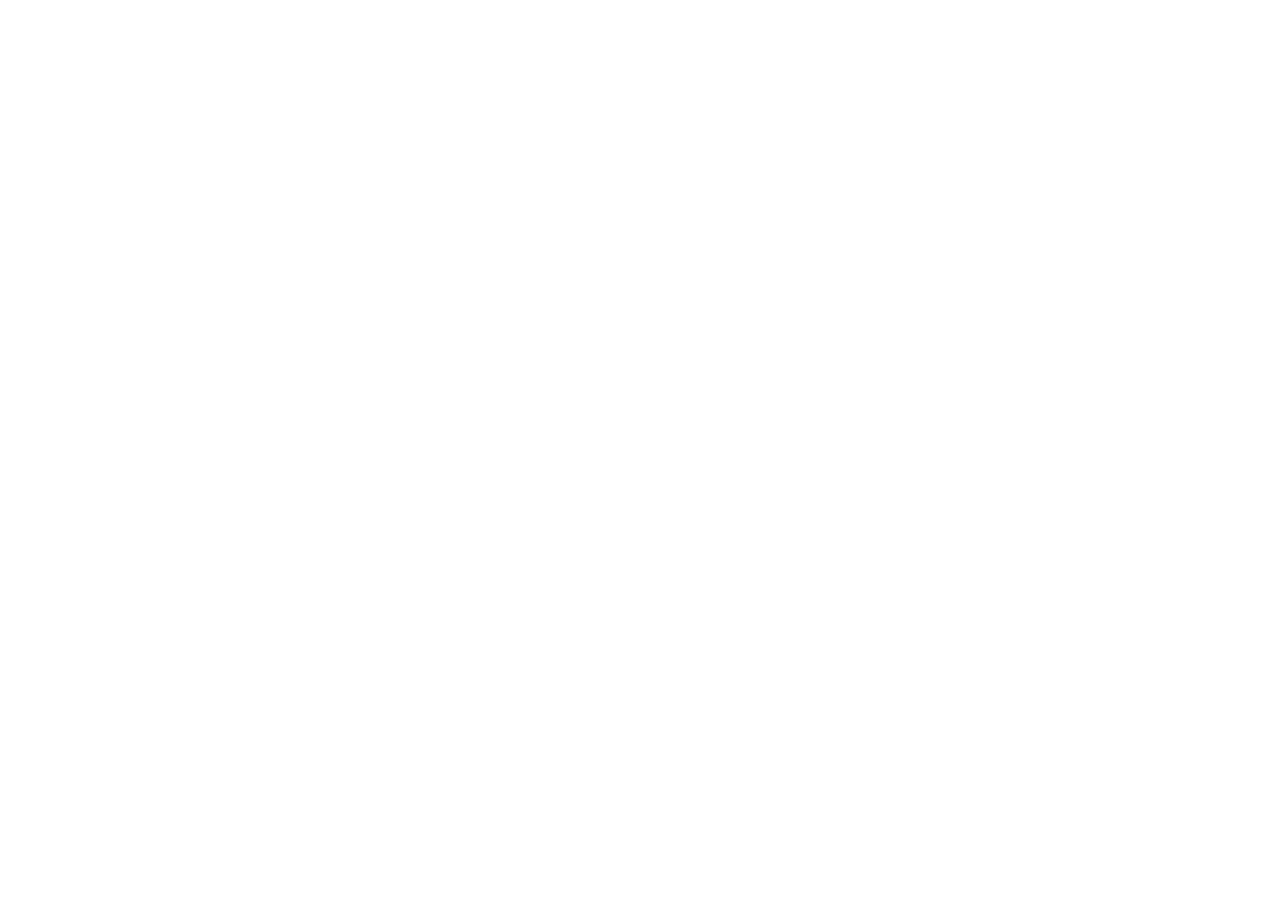
==== public/index.html @ 7b87bbc6 "initialize project" ====
<!doctype html>
<html lang="en">
  <head>
      <!-- Required meta tags -->
      <meta charset="utf-8">
      <meta name="viewport" content="width=device-width, initial-scale=1, shrink-to-fit=no">
      
      <title>Title</title>

    <!-- Bootstrap CSS -->
    <link rel="stylesheet" href="assets/css/bootstrap-3.4.1-dist/css/bootstrap.min.css">
    <!-- Custom CSS-->
    <link rel="stylesheet" href="style.css">
  </head>
  <body>
      
    <!-- Optional JavaScript -->
    <!-- jQuery first, then Popper.js, then Bootstrap JS -->
    <script src="assets/js/jquery-3.4.1.min.js"></script>
    <script src="assets/js/bootstrapJs/bootstrap.min.js"></script>
</body>
</html>
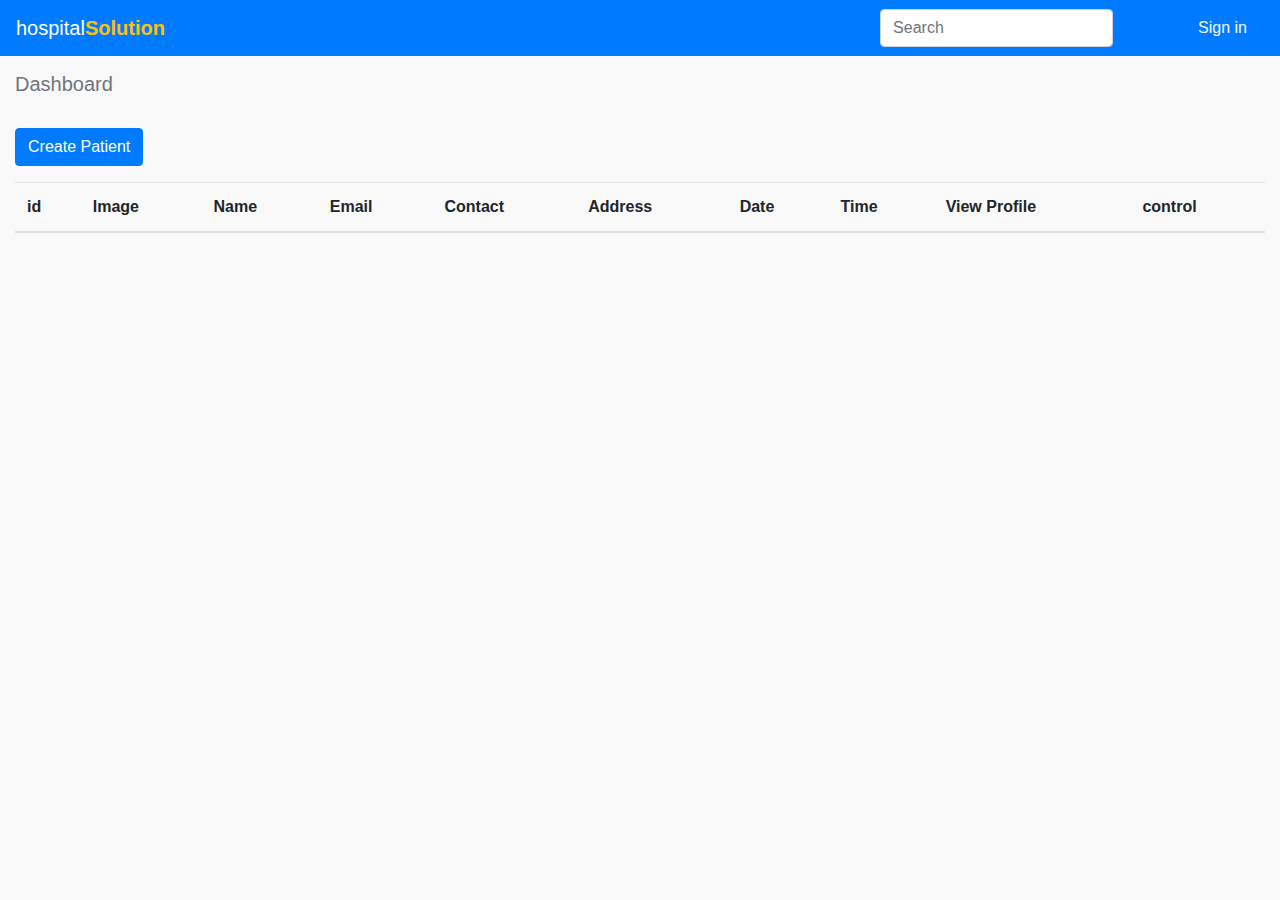
==== commit d1e63b9e: "added a navbar and a button to create patience on the index.html Page" ====
--- a/public/index.html
+++ b/public/index.html
@@ -1,22 +1,203 @@
 <!doctype html>
 <html lang="en">
   <head>
-      <!-- Required meta tags -->
-      <meta charset="utf-8">
-      <meta name="viewport" content="width=device-width, initial-scale=1, shrink-to-fit=no">
-      
-      <title>Title</title>
+    <title>Hospital Management</title>
+    <!-- Required meta tags -->
+    <meta charset="utf-8">
+    <meta name="viewport" content="width=device-width, initial-scale=1, shrink-to-fit=no">
+    <meta name="description" content="Managing a hospital shouldn't be so difficult, ecpecially if you have the right tools.">
 
     <!-- Bootstrap CSS -->
-    <link rel="stylesheet" href="assets/css/bootstrap-3.4.1-dist/css/bootstrap.min.css">
-    <!-- Custom CSS-->
+    <link rel="stylesheet" href="assets/bootstrap-4.3.1-dist/css/bootstrap.min.css">
+    <!-- icon -->
+    <link rel="stylesheet" href="https://use.fontawesome.com/releases/v5.7.0/css/all.css" integrity="sha384-lZN37f5QGtY3VHgisS14W3ExzMWZxybE1SJSEsQp9S+oqd12jhcu+A56Ebc1zFSJ" crossorigin="anonymous">
+    <!-- Custom styles -->
     <link rel="stylesheet" href="style.css">
   </head>
   <body>
+    <nav class="navbar navbar-expand-lg navbar-dark bg-primary">
+        <a class="navbar-brand" href="#">hospital<span class="font-weight-bold text-warning">Solution</span></a>
+        <button class="navbar-toggler" type="button" data-toggle="collapse" data-target="#navbarSupportedContent" aria-controls="navbarSupportedContent" aria-expanded="false" aria-label="Toggle navigation">
+          <span class="navbar-toggler-icon"></span>
+        </button>
       
+        <div class="collapse navbar-collapse" id="navbarSupportedContent">
+            <ul class="navbar-nav mr-auto">
+                <!-- <li class="nav-item active">
+                    <a class="nav-link" href="#">Home <span class="sr-only">(current)</span></a>
+                </li>
+                <li class="nav-item">
+                    <a class="nav-link" href="#">Link</a>
+                </li>
+                <li class="nav-item dropdown">
+                    <a class="nav-link dropdown-toggle" href="#" id="navbarDropdown" role="button" data-toggle="dropdown" aria-haspopup="true" aria-expanded="false">
+                        Dropdown
+                    </a>
+                <div class="dropdown-menu" aria-labelledby="navbarDropdown">
+                    <a class="dropdown-item" href="#">Action</a>
+                    <a class="dropdown-item" href="#">Another action</a>
+                    <div class="dropdown-divider"></div>
+                    <a class="dropdown-item" href="#">Something else here</a>
+                </div>
+                </li> -->
+            </ul>
+            <form class="form-inline my-2 my-lg-0 pr-5">
+                <input class="form-control mr-sm-2" type="search" placeholder="Search" aria-label="Search">
+            </form>
+            <button class="btn pr-3 text-light"><i class="fas fa-user mr-3"></i>Sign in</button>
+        </div>
+    </nav>
+
+    <div class="container-fluid pt-3">
+        <h1 class="text-muted h5">Dashboard</h1>
+        <div>
+            <button class="btn btn-primary mt-4" data-target="#create-patient-modal" data-toggle="modal">Create Patient</button>
+        </div>
+
+        <!-- Create patient modal -->
+        <div class="modal fade" id="create-patient-modal" tabindex="-1" role="dialog" aria-labelledby="formModalLabel" aria-hidden="true">
+            <div class="modal-dialog">
+                <div class="modal-content">
+                    <div class="modal-header bg-primary">
+                        <h4 class="modal-title text-white">Patient's Information</h4>
+                        <button type="button" class="close text-white" data-dismiss="modal" aria-hidden="true">&times;</button>
+                    </div>
+                    <div class="modal-body">
+                        <section class="card" id="w1">
+                            <div class="card-body">
+                                <div>
+                                    <ul class="nav">
+                                        <li class="nav-item active">
+                                            <a href="#personal" data-toggle="tab" class="nav-link text-center">
+                                                Home
+                                            </a>
+                                        </li>
+                                        <li class="nav-item">
+                                            <a href="#medical" data-toggle="tab" class="nav-link text-center">
+                                                Profile
+                                            </a>
+                                        </li>
+                                    </ul>
+                                </div>
+                                <form class="form-horizontal">
+                                    <div class="tab-content">
+                                        <div id="personal" class="tab-pane p-3 active">
+                                            <div class="form-group row">
+                                                <label class="col-sm-3 control-label text-sm-right pt-1" for="name">Name</label>
+                                                <div class="col-sm-9">
+                                                    <input type="text" class="form-control" id="name" required>
+                                                </div>
+                                            </div>
+                                            <div class="form-group row">
+                                                <label class="col-sm-3 control-label text-sm-right pt-1" for="email">Email</label>
+                                                <div class="col-sm-9">
+                                                    <input type="email" class="form-control" id="email" required>
+                                                </div>
+                                            </div>
+                                            <div class="form-group row">
+                                                <label class="col-sm-3 control-label text-sm-right pt-1" for="contact">Contact</label>
+                                                <div class="col-sm-9">
+                                                    <input type="text" class="form-control" id="contact" required>
+                                                </div>
+                                            </div>
+                                            <div class="form-group row">
+                                                <label class="col-sm-3 control-label text-sm-right pt-1" for="gender">Gender</label>
+                                                <div class="col-sm-9">
+                                                    <select id="gender" class="form-control" class="col-sm-9" id="sel1">
+                                                        <option>Male</option>
+                                                        <option>Female</option>
+                                                        <option>Others</option>
+                                                    </select>
+                                                </div>
+                                            </div>
+                                            <div class="form-group row">
+                                                <label class="col-sm-3 control-label text-sm-right pt-1" for="dob">DOB</label>
+                                                <div class="col-sm-9">
+                                                    <input type="date" class="form-control" id="dob" required>
+                                                </div>
+                                            </div>
+                                            <div class="form-group row">
+                                                <label class="col-sm-3 control-label text-sm-right pt-1" for="address">Address</label>
+                                                <div class="col-sm-9">
+                                                    <input type="text" class="form-control" id="address" required>
+                                                </div>
+                                            </div>
+                                            <div class="modal-footer">
+                                                <button class="btn btn-success" href="#medical" data-toggle="tab">Continue</button>
+                                            </div>
+                                        </div>
+                                        <div id="medical" class="tab-pane p-3">
+                                            <div class="form-group row">
+                                                <label class="col-sm-4 control-label text-sm-right pt-1" for="w1-first-name">Occupation</label>
+                                                <div class="col-sm-8">
+                                                    <input type="text" class="form-control" id="occupation" required>
+                                                </div>
+                                            </div>
+                                            <div class="form-group row">
+                                                <label class="col-sm-4 control-label text-sm-right pt-1" for="blood-group">Blood Group</label>
+                                                <div class="col-sm-8">
+                                                    <input type="text" class="form-control" id="blood-group" required>
+                                                </div>
+                                            </div>
+                                            <div class="form-group row">
+                                                <label class="col-sm-4 control-label text-sm-right pt-1" for="emergency-id">Emergency ID</label>
+                                                <div class="col-sm-8">
+                                                    <input type="text" class="form-control" id="emergency-id" required>
+                                                </div>
+                                            </div>
+                                            <div class="form-group row">
+                                                <label class="col-sm-4 control-label text-sm-right pt-1" for="surgery">Surgeries</label>
+                                                <div class="col-sm-8">
+                                                    <select id="surgery" class="form-control" class="col-sm-8" id="sel1">
+                                                        <option>1</option>
+                                                        <option>2</option>
+                                                        <option>3</option>
+                                                    </select>
+                                                </div>
+                                            </div>
+                                            <div class="modal-footer">
+                                                <button id="sumbitPatientInfo" type="submit" class="btn btn-success text-white btn-block btn-lg">Create Patient</button>
+                                            </div>
+                                        </div>
+                                    </div>
+                                </form>
+                            </div>
+                        </section>
+                    </div>
+                    
+                </div>
+            </div>
+        </div>
+
+        <div class="table-responsive mt-3">
+            <table class="table">
+                <thead>
+                    <tr>
+                        <th>id</th>
+                        <th>Image</th>
+                        <th>Name</th>
+                        <th>Email</th>
+                        <th>Contact</th>
+                        <th>Address</th>
+                        <th>Date</th>
+                        <th>Time</th>
+                        <th>View Profile</th>
+                        <th>control</th>
+                    </tr>
+                </thead>
+                <tbody></tbody>
+            </table>
+        </div>
+
+        
+
+    </div>
+            
+            
     <!-- Optional JavaScript -->
     <!-- jQuery first, then Popper.js, then Bootstrap JS -->
-    <script src="assets/js/jquery-3.4.1.min.js"></script>
-    <script src="assets/js/bootstrapJs/bootstrap.min.js"></script>
-</body>
+    <script src="assets/jQuery/jquery-3.4.1.min.js"></script>
+    <script src="assets/bootstrap-4.3.1-dist/js/bootstrap.min.js"></script>
+    <script src="index.js"></script>
+  </body>
 </html>--- a/public/style.css
+++ b/public/style.css
@@ -0,0 +1,9 @@
+body {
+    background: #f9f9f9;
+    margin: 0;
+    padding: 0;
+}
+
+/* nav.navbar.navbar-expand-lg.navbar-dark.bg-primary {
+    background-color: teal !important;
+} */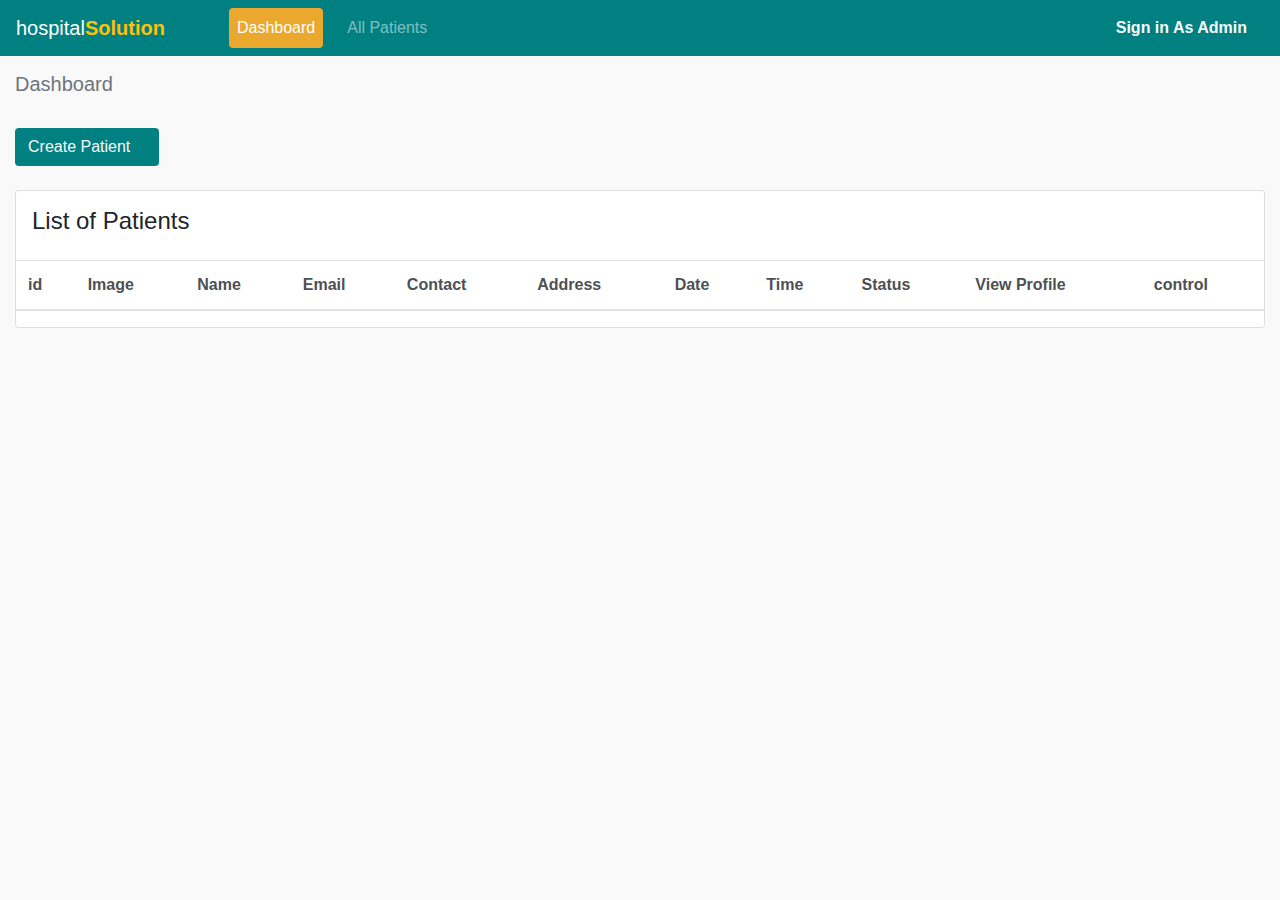
==== commit 172e6805: "added an "all Patient" view, modified index.html and also add added a modal for admin login and crea" ====
--- a/public/index.html
+++ b/public/index.html
@@ -22,175 +22,290 @@
         </button>
       
         <div class="collapse navbar-collapse" id="navbarSupportedContent">
-            <ul class="navbar-nav mr-auto">
-                <!-- <li class="nav-item active">
-                    <a class="nav-link" href="#">Home <span class="sr-only">(current)</span></a>
-                </li>
-                <li class="nav-item">
-                    <a class="nav-link" href="#">Link</a>
-                </li>
-                <li class="nav-item dropdown">
-                    <a class="nav-link dropdown-toggle" href="#" id="navbarDropdown" role="button" data-toggle="dropdown" aria-haspopup="true" aria-expanded="false">
-                        Dropdown
-                    </a>
-                <div class="dropdown-menu" aria-labelledby="navbarDropdown">
-                    <a class="dropdown-item" href="#">Action</a>
-                    <a class="dropdown-item" href="#">Another action</a>
-                    <div class="dropdown-divider"></div>
-                    <a class="dropdown-item" href="#">Something else here</a>
-                </div>
-                </li> -->
+            <ul class="navbar-nav mr-auto ml-5">
+                <nav class="nav nav-pills nav-stacked">
+                    <a id="dashboard-nav" data-toggle="pill" class="nav-link active" href="#dashboard">Dashboard</a>
+                    <a id="all-patients-nav" data-toggle="pill" class="nav-link ml-3" href="#all-patients">All Patients</a>
+                </nav>
             </ul>
-            <form class="form-inline my-2 my-lg-0 pr-5">
+            <!-- <form class="form-inline my-2 my-lg-0 pr-5">
                 <input class="form-control mr-sm-2" type="search" placeholder="Search" aria-label="Search">
-            </form>
-            <button class="btn pr-3 text-light"><i class="fas fa-user mr-3"></i>Sign in</button>
+            </form> -->
+
+            <div>
+                <button id="sign-in" data-toggle="modal" data-target="#sign-in-modal" class="btn pr-3 text-light font-weight-bold"><i class="fas fa-user mr-3"></i>Sign in As Admin</button>
+                <button id="sign-out" class="btn pr-3 text-light hide font-weight-bold"><i class="fas fa-sign-out-alt mr-3"></i>Admin Sign Out</button>
+
+                <!-- sign in modal -->
+                <div class="modal fade" id="sign-in-modal" tabindex="-1" role="dialog" aria-labelledby="formModalLabel" aria-hidden="true">
+                    <div class="modal-dialog">
+                        <div class="modal-content">
+                            <div class="modal-header bg-primary">
+                                <h4 class="modal-title text-white" id="formModalLabel">Sign in as admin</h4>
+                                <button type="button" class="close text-white" data-dismiss="modal" aria-hidden="true">&times;</button>
+                            </div>
+                            <div class="modal-body">
+                                <form class="mb-4">
+                                    <div class="form-group row align-items-center">
+                                        <div class="col-sm-12 mt-2">
+                                            <input id="sign-in-email" type="text" name="name" class="form-control form-control-lg" placeholder="Email Address" required/> 
+                                        </div> 
+                                    </div> 
+                                    <div class="form-group row align-items-center">
+                                        <div class="col-sm-12">
+                                            <input id="sign-in-password" type="password" name="contact" class="form-control form-control-lg" placeholder="Password" required/> 
+                                        </div>
+                                    </div> 
+                                </form>
+                            </div>
+                            <div class="text-right mx-3 mb-5">
+                                <button id="submit-sign-in" type="submit" class="btn btn-success btn-block btn-lg">Sign In</button>
+                            </div>
+                            <p class="ml-3">Don't have an admin account? <span><a data-toggle="modal" data-dismiss="modal" href="#sign-up-modal">Sign up</a></span></p>
+                        </div>
+                    </div>
+                </div>
+
+                <!-- Sign up modal -->
+                <div class="modal fade" id="sign-up-modal" tabindex="-1" role="dialog" aria-labelledby="formModalLabel" aria-hidden="true">
+                    <div class="modal-dialog">
+                        <div class="modal-content">
+                            <div class="modal-header bg-primary">
+                                <h4 class="modal-title text-white" id="formModalLabel">Sign up</h4>
+                                <button type="button" class="close text-white" data-dismiss="modal" aria-hidden="true">&times;</button>
+                            </div>
+                            <div class="modal-body">
+                                <form class="mb-4">
+                                    <div class="form-group row align-items-center">
+                                        <div class="col-sm-12 mt-2">
+                                            <input id="signupEmail" type="text" name="name" class="form-control form-control-lg" placeholder="Email Address" required/> 
+                                        </div> 
+                                    </div>
+                                    <div class="form-group row align-items-center">
+                                        <div class="col-sm-12">
+                                            <input id="adminCode" type="password" name="contact" class="form-control form-control-lg" placeholder="Admin code" required/> 
+                                        </div>
+                                    </div> 
+                                    <div class="form-group row align-items-center">
+                                        <div class="col-sm-12">
+                                            <input id="signupPassword" type="password" name="contact" class="form-control form-control-lg" placeholder="Password" required/> 
+                                        </div>
+                                    </div> 
+                                </form>
+                            </div>
+                            <div class="text-right mx-3 mb-5">
+                                <button id="signupButton" type="button" class="btn btn-success text-white btn-block btn-lg">Sign up</button>
+                            </div>
+                        </div>
+                    </div>
+                </div>
+
+            </div>
         </div>
     </nav>
 
-    <div class="container-fluid pt-3">
-        <h1 class="text-muted h5">Dashboard</h1>
-        <div>
-            <button class="btn btn-primary mt-4" data-target="#create-patient-modal" data-toggle="modal">Create Patient</button>
-        </div>
-
-        <!-- Create patient modal -->
-        <div class="modal fade" id="create-patient-modal" tabindex="-1" role="dialog" aria-labelledby="formModalLabel" aria-hidden="true">
-            <div class="modal-dialog">
-                <div class="modal-content">
-                    <div class="modal-header bg-primary">
-                        <h4 class="modal-title text-white">Patient's Information</h4>
-                        <button type="button" class="close text-white" data-dismiss="modal" aria-hidden="true">&times;</button>
-                    </div>
-                    <div class="modal-body">
-                        <section class="card" id="w1">
-                            <div class="card-body">
-                                <div>
-                                    <ul class="nav">
-                                        <li class="nav-item active">
-                                            <a href="#personal" data-toggle="tab" class="nav-link text-center">
-                                                Home
-                                            </a>
-                                        </li>
-                                        <li class="nav-item">
-                                            <a href="#medical" data-toggle="tab" class="nav-link text-center">
-                                                Profile
-                                            </a>
-                                        </li>
-                                    </ul>
-                                </div>
-                                <form class="form-horizontal">
-                                    <div class="tab-content">
-                                        <div id="personal" class="tab-pane p-3 active">
-                                            <div class="form-group row">
-                                                <label class="col-sm-3 control-label text-sm-right pt-1" for="name">Name</label>
-                                                <div class="col-sm-9">
-                                                    <input type="text" class="form-control" id="name" required>
+    <div class="tab-content">
+        <div id="dashboard" class="container-fluid pt-3 tab-pane active">
+            <h1 class="text-muted h5">Dashboard</h1>
+            <div>
+                <button class="btn btn-teal mt-4 text-light" data-target="#create-patient-modal" data-toggle="modal">Create Patient <i class="fa fa-plus ml-3"></i></button>
+            </div>
+
+            <!-- Create patient modal -->
+            <div class="modal fade" id="create-patient-modal" tabindex="-1" role="dialog" aria-labelledby="formModalLabel" aria-hidden="true">
+                <div class="modal-dialog">
+                    <div class="modal-content">
+                        <div class="modal-header bg-primary">
+                            <h4 class="modal-title text-white">Patient's Information</h4>
+                            <button type="button" class="close text-white" data-dismiss="modal" aria-hidden="true">&times;</button>
+                        </div>
+                        <div class="modal-body">
+                            <section class="card" id="w1">
+                                <div class="card-body">
+                                    <!-- Tab nav -->
+                                    <div>
+                                        <ul class="nav">
+                                            <li class="nav-item active">
+                                                <a href="#personal" data-toggle="tab" class="nav-link text-center">
+                                                    Home
+                                                </a>
+                                            </li>
+                                            <li class="nav-item">
+                                                <a href="#medical" data-toggle="tab" class="nav-link text-center">
+                                                    Profile
+                                                </a>
+                                            </li>
+                                        </ul>
+                                    </div>
+                                    <!-- Patient Form -->
+                                    <form class="form-horizontal">
+                                        <div class="tab-content">
+                                            <div id="personal" class="tab-pane p-3 active">
+                                                <div class="form-group row">
+                                                    <label class="col-sm-3 control-label text-sm-right pt-1" for="name">Name</label>
+                                                    <div class="col-sm-9">
+                                                        <input type="text" class="form-control" id="name" required>
+                                                    </div>
+                                                </div>
+                                                <div class="form-group row">
+                                                    <label class="col-sm-3 control-label text-sm-right pt-1" for="email">Email</label>
+                                                    <div class="col-sm-9">
+                                                        <input type="email" class="form-control" id="email" required>
+                                                    </div>
+                                                </div>
+                                                <div class="form-group row">
+                                                    <label class="col-sm-3 control-label text-sm-right pt-1" for="contact">Contact</label>
+                                                    <div class="col-sm-9">
+                                                        <input type="text" class="form-control" id="contact" required>
+                                                    </div>
+                                                </div>
+                                                <div class="form-group row">
+                                                    <label class="col-sm-3 control-label text-sm-right pt-1" for="gender">Gender</label>
+                                                    <div class="col-sm-9">
+                                                        <select id="gender" class="form-control" class="col-sm-9" id="sel1">
+                                                            <option>Male</option>
+                                                            <option>Female</option>
+                                                            <option>Others</option>
+                                                        </select>
+                                                    </div>
+                                                </div>
+                                                <div class="form-group row">
+                                                    <label class="col-sm-3 control-label text-sm-right pt-1" for="dob">DOB</label>
+                                                    <div class="col-sm-9">
+                                                        <input type="date" class="form-control" id="dob" required>
+                                                    </div>
+                                                </div>
+                                                <div class="form-group row">
+                                                    <label class="col-sm-3 control-label text-sm-right pt-1" for="address">Address</label>
+                                                    <div class="col-sm-9">
+                                                        <input type="text" class="form-control" id="address" required>
+                                                    </div>
+                                                </div>
+                                                <div class="modal-footer">
+                                                    <button class="btn btn-success" href="#medical" data-toggle="tab">Continue</button>
                                                 </div>
                                             </div>
-                                            <div class="form-group row">
-                                                <label class="col-sm-3 control-label text-sm-right pt-1" for="email">Email</label>
-                                                <div class="col-sm-9">
-                                                    <input type="email" class="form-control" id="email" required>
-                                                </div>
-                                            </div>
-                                            <div class="form-group row">
-                                                <label class="col-sm-3 control-label text-sm-right pt-1" for="contact">Contact</label>
-                                                <div class="col-sm-9">
-                                                    <input type="text" class="form-control" id="contact" required>
-                                                </div>
-                                            </div>
-                                            <div class="form-group row">
-                                                <label class="col-sm-3 control-label text-sm-right pt-1" for="gender">Gender</label>
-                                                <div class="col-sm-9">
-                                                    <select id="gender" class="form-control" class="col-sm-9" id="sel1">
-                                                        <option>Male</option>
-                                                        <option>Female</option>
-                                                        <option>Others</option>
-                                                    </select>
-                                                </div>
-                                            </div>
-                                            <div class="form-group row">
-                                                <label class="col-sm-3 control-label text-sm-right pt-1" for="dob">DOB</label>
-                                                <div class="col-sm-9">
-                                                    <input type="date" class="form-control" id="dob" required>
-                                                </div>
-                                            </div>
-                                            <div class="form-group row">
-                                                <label class="col-sm-3 control-label text-sm-right pt-1" for="address">Address</label>
-                                                <div class="col-sm-9">
-                                                    <input type="text" class="form-control" id="address" required>
-                                                </div>
-                                            </div>
-                                            <div class="modal-footer">
-                                                <button class="btn btn-success" href="#medical" data-toggle="tab">Continue</button>
+                                            <div id="medical" class="tab-pane p-3">
+                                                <div class="form-group row">
+                                                    <label class="col-sm-4 control-label text-sm-right pt-1" for="w1-first-name">Occupation</label>
+                                                    <div class="col-sm-8">
+                                                        <input type="text" class="form-control" id="occupation" required>
+                                                    </div>
+                                                </div>
+                                                <div class="form-group row">
+                                                    <label class="col-sm-4 control-label text-sm-right pt-1" for="blood-group">Blood Group</label>
+                                                    <div class="col-sm-8">
+                                                        <input type="text" class="form-control" id="blood-group" required>
+                                                    </div>
+                                                </div>
+                                                <div class="form-group row">
+                                                    <label class="col-sm-4 control-label text-sm-right pt-1" for="emergency-id">Emergency ID</label>
+                                                    <div class="col-sm-8">
+                                                        <input type="text" class="form-control" id="emergency-id" required>
+                                                    </div>
+                                                </div>
+                                                <div class="form-group row">
+                                                    <label class="col-sm-4 control-label text-sm-right pt-1" for="surgery">Surgeries</label>
+                                                    <div class="col-sm-8">
+                                                        <select id="surgery" class="form-control" class="col-sm-8" id="sel1">
+                                                            <option>1</option>
+                                                            <option>2</option>
+                                                            <option>3</option>
+                                                        </select>
+                                                    </div>
+                                                </div>
+                                                <div class="form-group row">
+                                                    <label class="col-sm-4 control-label text-sm-right pt-1" for="date">Date</label>
+                                                    <div class="col-sm-8">
+                                                        <input type="date" class="form-control" id="date" required>
+                                                    </div>
+                                                </div>
+                                                <div class="form-group row">
+                                                    <label class="col-sm-4 control-label text-sm-right pt-1" for="date">Time</label>
+                                                    <div class="col-sm-8">
+                                                        <input type="time" class="form-control" id="time" required>
+                                                    </div>
+                                                </div>
+                                                <div class="modal-footer">
+                                                    <button id="sumbitPatientInfo" type="submit" class="btn btn-success text-white btn-block btn-lg">Create Patient</button>
+                                                </div>
                                             </div>
                                         </div>
-                                        <div id="medical" class="tab-pane p-3">
-                                            <div class="form-group row">
-                                                <label class="col-sm-4 control-label text-sm-right pt-1" for="w1-first-name">Occupation</label>
-                                                <div class="col-sm-8">
-                                                    <input type="text" class="form-control" id="occupation" required>
-                                                </div>
-                                            </div>
-                                            <div class="form-group row">
-                                                <label class="col-sm-4 control-label text-sm-right pt-1" for="blood-group">Blood Group</label>
-                                                <div class="col-sm-8">
-                                                    <input type="text" class="form-control" id="blood-group" required>
-                                                </div>
-                                            </div>
-                                            <div class="form-group row">
-                                                <label class="col-sm-4 control-label text-sm-right pt-1" for="emergency-id">Emergency ID</label>
-                                                <div class="col-sm-8">
-                                                    <input type="text" class="form-control" id="emergency-id" required>
-                                                </div>
-                                            </div>
-                                            <div class="form-group row">
-                                                <label class="col-sm-4 control-label text-sm-right pt-1" for="surgery">Surgeries</label>
-                                                <div class="col-sm-8">
-                                                    <select id="surgery" class="form-control" class="col-sm-8" id="sel1">
-                                                        <option>1</option>
-                                                        <option>2</option>
-                                                        <option>3</option>
-                                                    </select>
-                                                </div>
-                                            </div>
-                                            <div class="modal-footer">
-                                                <button id="sumbitPatientInfo" type="submit" class="btn btn-success text-white btn-block btn-lg">Create Patient</button>
-                                            </div>
-                                        </div>
-                                    </div>
-                                </form>
-                            </div>
-                        </section>
-                    </div>
-                    
+                                    </form>
+                                </div>
+                            </section>
+                        </div>
+                        
+                    </div>
+                </div>
+            </div>
+
+            <!-- Patient Table -->
+            <div class="card mt-4">
+                <h2 class="h4 p-3">List of Patients</h2>
+                <div class="table-responsive">
+                    <table class="table table-striped">
+                        <thead>
+                            <tr>
+                                <th>id</th>
+                                <th>Image</th>
+                                <th>Name</th>
+                                <th>Email</th>
+                                <th>Contact</th>
+                                <th>Address</th>
+                                <th>Date</th>
+                                <th>Time</th>
+                                <th>Status</th>
+                                <th>View Profile</th>
+                                <th>control</th>
+                            </tr>
+                        </thead>
+                        <tbody></tbody>
+                    </table>
                 </div>
             </div>
         </div>
 
-        <div class="table-responsive mt-3">
-            <table class="table">
-                <thead>
-                    <tr>
-                        <th>id</th>
-                        <th>Image</th>
-                        <th>Name</th>
-                        <th>Email</th>
-                        <th>Contact</th>
-                        <th>Address</th>
-                        <th>Date</th>
-                        <th>Time</th>
-                        <th>View Profile</th>
-                        <th>control</th>
-                    </tr>
-                </thead>
-                <tbody></tbody>
-            </table>
+        <div id="all-patients" class="container-fluid pt-3 tab-pane fade">
+            <h1 class="text-muted h5">All patients</h1>
+            <div class="card mt-4 shadow-sm">
+                <div class="row p-3">
+                    <div class="col-md-6">
+                        <ul class="navbar-nav mr-auto">
+                            <nav class="nav nav-pills nav-stacked">
+                                <a id="all" data-toggle="pill" class="nav-link active p-2" href="#">All</a>
+                                <a id="checked" data-toggle="pill" class="nav-link ml-3 p-2" href="#">Checked In</a>
+                                <a id="bg" data-toggle="pill" class="nav-link ml-3 p-2" href="#">Blood Group</a>
+                            </nav>
+                        </ul>
+                    </div>
+                    <div class="col-md-6">
+                        <input type="search" class="form-control inline" placeholder="Search... (min 3 char)">
+                    </div>
+                </div>
+            </div>
+            <div class="row mt-4">
+                <div class="col-sm-6 col-md-3">
+                    <div class="card shadow-sm">
+                        <div class="card-head">
+                            <img src="assets/images/patients/patient3.jpg" alt="Picture of Patient" class="img-fluid rounded-circle my-3 d-block mx-auto" width="80em">
+                            <div class="text-center">
+                                <h3 class="h5 mb-0">John Carter</h3>
+                                <small class="my-0">Johncarter@gmail.com</small>
+                            </div>
+                        </div>
+                        <hr>
+                        <div class="card-body pt-0">
+                            <h4 class="small text-muted font-weight-bold">Medical History</h4>
+                            <p class="small">Lorem ipsum dolor sit amet consectetur adipisicing elit.</p>
+                            <hr>
+                            <p class="small">Phone:<a href="tel:+2347065390558"> 0706 434 4644</a></p>
+                        </div>
+                    </div>
+                </div>
+            </div>
+            
         </div>
-
-        
-
     </div>
             
             
--- a/public/style.css
+++ b/public/style.css
@@ -3,7 +3,19 @@
     margin: 0;
     padding: 0;
 }
-
+.bg-primary, .btn-teal {
+    background: teal !important;
+}
+a.active {
+    background: rgb(235, 168, 46) !important;
+    color: white !important;
+}
+p,th {
+    opacity: .8;
+}
+.hide {
+    display: none;
+}
 /* nav.navbar.navbar-expand-lg.navbar-dark.bg-primary {
     background-color: teal !important;
 } */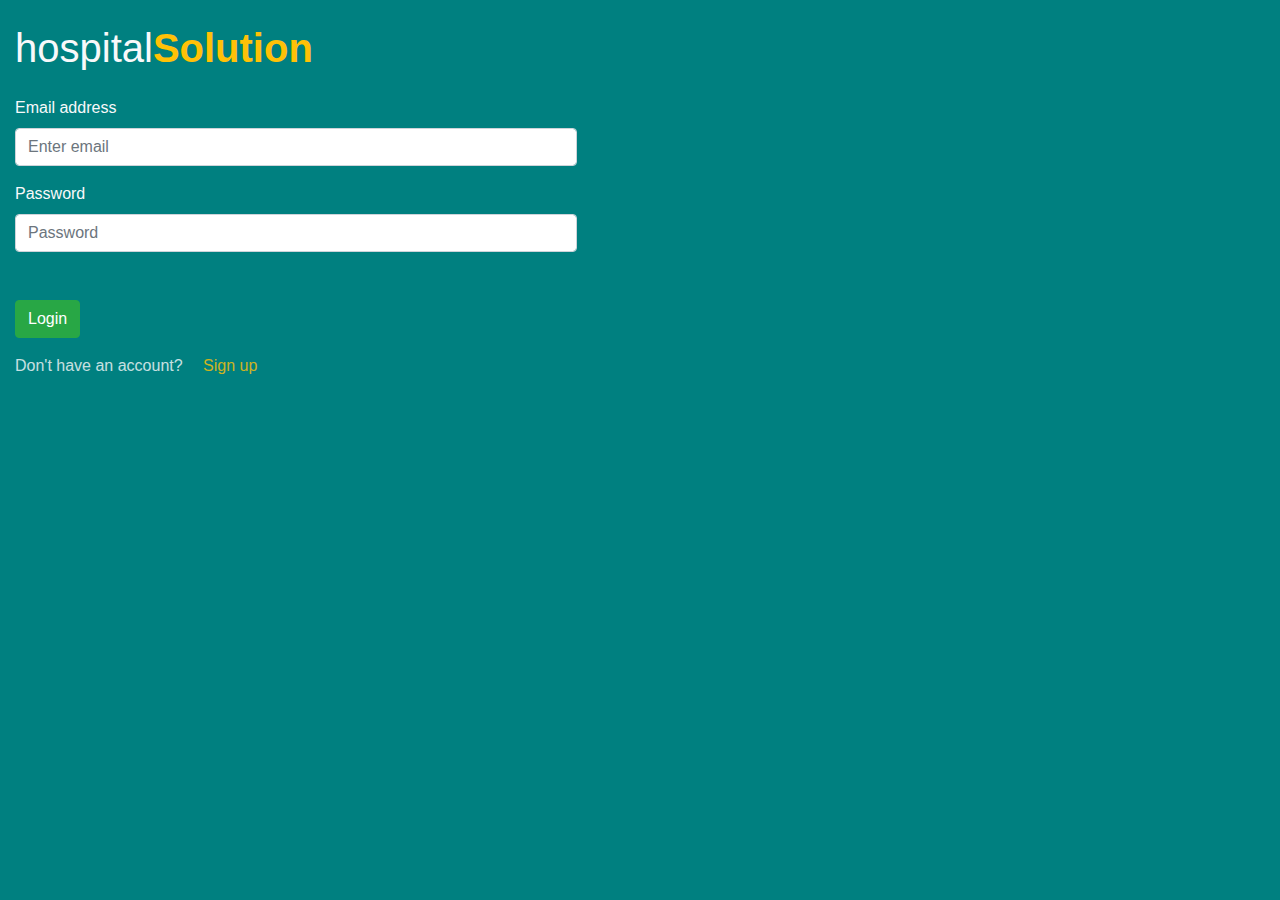
==== commit 22ec1340: "added some js files to hold functionality" ====
--- a/public/index.html
+++ b/public/index.html
@@ -28,13 +28,12 @@
                     <a id="all-patients-nav" data-toggle="pill" class="nav-link ml-3" href="#all-patients">All Patients</a>
                 </nav>
             </ul>
-            <!-- <form class="form-inline my-2 my-lg-0 pr-5">
+            <form class="form-inline my-2 my-lg-0 pr-3">
                 <input class="form-control mr-sm-2" type="search" placeholder="Search" aria-label="Search">
-            </form> -->
+            </form>
 
             <div>
-                <button id="sign-in" data-toggle="modal" data-target="#sign-in-modal" class="btn pr-3 text-light font-weight-bold"><i class="fas fa-user mr-3"></i>Sign in As Admin</button>
-                <button id="sign-out" class="btn pr-3 text-light hide font-weight-bold"><i class="fas fa-sign-out-alt mr-3"></i>Admin Sign Out</button>
+                <button id="sign-out" class="btn pr-3 text-light font-weight-bold"><i class="fas fa-sign-out-alt mr-3"></i>Sign out</button>
 
                 <!-- sign in modal -->
                 <div class="modal fade" id="sign-in-modal" tabindex="-1" role="dialog" aria-labelledby="formModalLabel" aria-hidden="true">
@@ -66,35 +65,28 @@
                     </div>
                 </div>
 
-                <!-- Sign up modal -->
-                <div class="modal fade" id="sign-up-modal" tabindex="-1" role="dialog" aria-labelledby="formModalLabel" aria-hidden="true">
+                <!-- Check In modal -->
+                <div class="modal fade" id="check-in-modal" tabindex="-1" role="dialog" aria-labelledby="formModalLabel" aria-hidden="true">
                     <div class="modal-dialog">
                         <div class="modal-content">
                             <div class="modal-header bg-primary">
-                                <h4 class="modal-title text-white" id="formModalLabel">Sign up</h4>
+                                <h4 class="modal-title text-white" id="formModalLabel">Check in patient</h4>
                                 <button type="button" class="close text-white" data-dismiss="modal" aria-hidden="true">&times;</button>
                             </div>
                             <div class="modal-body">
                                 <form class="mb-4">
                                     <div class="form-group row align-items-center">
-                                        <div class="col-sm-12 mt-2">
-                                            <input id="signupEmail" type="text" name="name" class="form-control form-control-lg" placeholder="Email Address" required/> 
-                                        </div> 
-                                    </div>
-                                    <div class="form-group row align-items-center">
                                         <div class="col-sm-12">
-                                            <input id="adminCode" type="password" name="contact" class="form-control form-control-lg" placeholder="Admin code" required/> 
+                                            <input id="presentIllness" type="text" name="contact" class="form-control form-control-lg" placeholder="Present illment" required/> 
                                         </div>
                                     </div> 
-                                    <div class="form-group row align-items-center">
-                                        <div class="col-sm-12">
-                                            <input id="signupPassword" type="password" name="contact" class="form-control form-control-lg" placeholder="Password" required/> 
-                                        </div>
-                                    </div> 
+                                    <div class="form-group">
+                                        <textarea class="form-control form-control-lg" id="caseSummary" placeholder="Give case summary" rows="3"></textarea>
+                                    </div>
                                 </form>
                             </div>
                             <div class="text-right mx-3 mb-5">
-                                <button id="signupButton" type="button" class="btn btn-success text-white btn-block btn-lg">Sign up</button>
+                                <button id="checkInSubmit" type="button" class="btn btn-success text-white btn-block btn-lg">Check in</button>
                             </div>
                         </div>
                     </div>
@@ -122,114 +114,66 @@
                         <div class="modal-body">
                             <section class="card" id="w1">
                                 <div class="card-body">
-                                    <!-- Tab nav -->
-                                    <div>
-                                        <ul class="nav">
-                                            <li class="nav-item active">
-                                                <a href="#personal" data-toggle="tab" class="nav-link text-center">
-                                                    Home
-                                                </a>
-                                            </li>
-                                            <li class="nav-item">
-                                                <a href="#medical" data-toggle="tab" class="nav-link text-center">
-                                                    Profile
-                                                </a>
-                                            </li>
-                                        </ul>
-                                    </div>
                                     <!-- Patient Form -->
                                     <form class="form-horizontal">
-                                        <div class="tab-content">
-                                            <div id="personal" class="tab-pane p-3 active">
-                                                <div class="form-group row">
-                                                    <label class="col-sm-3 control-label text-sm-right pt-1" for="name">Name</label>
-                                                    <div class="col-sm-9">
-                                                        <input type="text" class="form-control" id="name" required>
-                                                    </div>
-                                                </div>
-                                                <div class="form-group row">
-                                                    <label class="col-sm-3 control-label text-sm-right pt-1" for="email">Email</label>
-                                                    <div class="col-sm-9">
-                                                        <input type="email" class="form-control" id="email" required>
-                                                    </div>
-                                                </div>
-                                                <div class="form-group row">
-                                                    <label class="col-sm-3 control-label text-sm-right pt-1" for="contact">Contact</label>
-                                                    <div class="col-sm-9">
-                                                        <input type="text" class="form-control" id="contact" required>
-                                                    </div>
-                                                </div>
-                                                <div class="form-group row">
-                                                    <label class="col-sm-3 control-label text-sm-right pt-1" for="gender">Gender</label>
-                                                    <div class="col-sm-9">
-                                                        <select id="gender" class="form-control" class="col-sm-9" id="sel1">
-                                                            <option>Male</option>
-                                                            <option>Female</option>
-                                                            <option>Others</option>
-                                                        </select>
-                                                    </div>
-                                                </div>
-                                                <div class="form-group row">
-                                                    <label class="col-sm-3 control-label text-sm-right pt-1" for="dob">DOB</label>
-                                                    <div class="col-sm-9">
-                                                        <input type="date" class="form-control" id="dob" required>
-                                                    </div>
-                                                </div>
-                                                <div class="form-group row">
-                                                    <label class="col-sm-3 control-label text-sm-right pt-1" for="address">Address</label>
-                                                    <div class="col-sm-9">
-                                                        <input type="text" class="form-control" id="address" required>
-                                                    </div>
-                                                </div>
-                                                <div class="modal-footer">
-                                                    <button class="btn btn-success" href="#medical" data-toggle="tab">Continue</button>
-                                                </div>
-                                            </div>
-                                            <div id="medical" class="tab-pane p-3">
-                                                <div class="form-group row">
-                                                    <label class="col-sm-4 control-label text-sm-right pt-1" for="w1-first-name">Occupation</label>
-                                                    <div class="col-sm-8">
-                                                        <input type="text" class="form-control" id="occupation" required>
-                                                    </div>
-                                                </div>
-                                                <div class="form-group row">
-                                                    <label class="col-sm-4 control-label text-sm-right pt-1" for="blood-group">Blood Group</label>
-                                                    <div class="col-sm-8">
-                                                        <input type="text" class="form-control" id="blood-group" required>
-                                                    </div>
-                                                </div>
-                                                <div class="form-group row">
-                                                    <label class="col-sm-4 control-label text-sm-right pt-1" for="emergency-id">Emergency ID</label>
-                                                    <div class="col-sm-8">
-                                                        <input type="text" class="form-control" id="emergency-id" required>
-                                                    </div>
-                                                </div>
-                                                <div class="form-group row">
-                                                    <label class="col-sm-4 control-label text-sm-right pt-1" for="surgery">Surgeries</label>
-                                                    <div class="col-sm-8">
-                                                        <select id="surgery" class="form-control" class="col-sm-8" id="sel1">
-                                                            <option>1</option>
-                                                            <option>2</option>
-                                                            <option>3</option>
-                                                        </select>
-                                                    </div>
-                                                </div>
-                                                <div class="form-group row">
-                                                    <label class="col-sm-4 control-label text-sm-right pt-1" for="date">Date</label>
-                                                    <div class="col-sm-8">
-                                                        <input type="date" class="form-control" id="date" required>
-                                                    </div>
-                                                </div>
-                                                <div class="form-group row">
-                                                    <label class="col-sm-4 control-label text-sm-right pt-1" for="date">Time</label>
-                                                    <div class="col-sm-8">
-                                                        <input type="time" class="form-control" id="time" required>
-                                                    </div>
-                                                </div>
-                                                <div class="modal-footer">
-                                                    <button id="sumbitPatientInfo" type="submit" class="btn btn-success text-white btn-block btn-lg">Create Patient</button>
-                                                </div>
-                                            </div>
+                                        <div class="form-group row">
+                                            <label class="col-sm-3 control-label text-sm-right pt-1" for="cp-name">Name</label>
+                                            <div class="col-sm-9">
+                                                <input type="text" class="form-control" id="cp-name" required>
+                                            </div>
+                                        </div>
+                                        <div class="form-group row">
+                                            <label class="col-sm-3 control-label text-sm-right pt-1" for="cp-email">Email</label>
+                                            <div class="col-sm-9">
+                                                <input type="email" class="form-control" id="cp-email" required>
+                                            </div>
+                                        </div>
+                                        <div class="form-group row">
+                                            <label class="col-sm-3 control-label text-sm-right pt-1" for="cp-address">Address</label>
+                                            <div class="col-sm-9">
+                                                <input type="text" class="form-control" id="cp-address" required>
+                                            </div>
+                                        </div>
+                                        <div class="form-group row">
+                                            <label class="col-sm-3 control-label text-sm-right pt-1" for="cp-contact">Contact</label>
+                                            <div class="col-sm-9">
+                                                <input type="text" class="form-control" id="cp-contact" required>
+                                            </div>
+                                        </div>
+                                        <div class="form-group row">
+                                            <label class="col-sm-3 control-label text-sm-right pt-1" for="cp-gender">Gender</label>
+                                            <div class="col-sm-9">
+                                                <select id="cp-gender" class="form-control" class="col-sm-9">
+                                                    <option>Male</option>
+                                                    <option>Female</option>
+                                                    <option>Others</option>
+                                                </select>
+                                            </div>
+                                        </div>
+                                        <div class="form-group row">
+                                            <label class="col-sm-3 control-label text-sm-right pt-1" for="cp-surgery">Surgery</label>
+                                            <div class="col-sm-9">
+                                                <select id="cp-surgery" class="form-control" class="col-sm-9">
+                                                    <option>0</option>
+                                                    <option>1</option>
+                                                    <option>2</option>
+                                                </select>
+                                            </div>
+                                        </div>
+                                        <div class="form-group row">
+                                            <label class="col-sm-3 control-label text-sm-right pt-1" for="cp-blood-group">Blood Group</label>
+                                            <div class="col-sm-9">
+                                                <input type="text" class="form-control" id="cp-blood-group">
+                                            </div>
+                                        </div>
+                                        <div class="form-group row">
+                                            <label class="col-sm-3 control-label text-sm-right pt-1" for="cp-imgUrl">Image Url</label>
+                                            <div class="col-sm-9">
+                                                <input type="text" class="form-control" id="cp-imgUrl">
+                                            </div>
+                                        </div>
+                                        <div class="modal-footer">
+                                            <button id="create-patient" type="submit" class="btn btn-success text-white btn-block btn-lg">Create Patient</button>
                                         </div>
                                     </form>
                                 </div>
@@ -247,7 +191,6 @@
                     <table class="table table-striped">
                         <thead>
                             <tr>
-                                <th>id</th>
                                 <th>Image</th>
                                 <th>Name</th>
                                 <th>Email</th>
@@ -260,8 +203,100 @@
                                 <th>control</th>
                             </tr>
                         </thead>
-                        <tbody></tbody>
+                        <tbody id="patient-table-body"></tbody>
                     </table>
+                </div>
+            </div>
+
+            <!-- delete modal -->
+            <div class="modal fade" id="delete-modal" tabindex="-1" role="dialog" aria-labelledby="modelTitleId" aria-hidden="true">
+                <div class="modal-dialog" role="document">
+                    <div class="modal-content">
+                        <div class="modal-header">
+                            <h5 class="modal-title">Confirm Delete</h5>
+                                <button type="button" class="close" data-dismiss="modal" aria-label="Close">
+                                    <span aria-hidden="true">&times;</span>
+                                </button>
+                        </div>
+                        <div id="d" class="modal-body">
+                            Are you sure you want to delete this Patient?
+                        </div>
+                        <div class="modal-footer">
+                            <button type="button" class="btn btn-primary" data-dismiss="modal">Cancel</button>
+                            <button id="delete-patient" type="button" class="btn btn-danger">Delete</button>
+                        </div>
+                    </div>
+                </div>
+            </div>
+
+            <!-- Update modal -->
+            <div class="modal fade" id="updateModal" tabindex="-1" role="dialog" aria-labelledby="formModalLabel" aria-hidden="true">
+                <div class="modal-dialog">
+                    <div class="modal-content">
+                        <div class="modal-header  bg-primary">
+                            <h4 class="modal-title text-white" id="formModalLabel">Patient's Information</h4>
+                            <button type="button" class="close text-white" data-dismiss="modal" aria-hidden="true">&times;</button>
+                        </div>
+                        <div class="modal-body">
+                            <form class="mb-4">
+                                <div class="form-group row align-items-center">
+                                    <label class="col-sm-3 text-left text-sm-right mb-0">Full Name</label>
+                                    <div class="col-sm-9">
+                                        <input id="update-fullname" type="text" name="name" class="form-control" placeholder="Enter name" required/> 
+                                    </div> 
+                                </div>
+                                <div class="form-group row align-items-center">
+                                    <label class="col-sm-3 text-left text-sm-right mb-0">Email</label>
+                                    <div class="col-sm-9">
+                                        <input id="update-email" type="email" name="contact" class="form-control" placeholder="Email address" required/> 
+                                    </div>
+                                </div> 
+                                <div class="form-group row align-items-center">
+                                    <label class="col-sm-3 text-left text-sm-right mb-0">Address</label>
+                                    <div class="col-sm-9">
+                                        <input id="update-address" type="select" class="form-control" placeholder="Enter your address">
+                                    </div>
+                                </div>
+                                <div class="form-group row align-items-center">
+                                    <label class="col-sm-3 text-left text-sm-right mb-0">Contact</label>
+                                    <div class="col-sm-9">
+                                        <input id="update-contact" type="select" class="form-control" placeholder="Enter phone">
+                                    </div>
+                                </div>
+                                <div class="form-group row align-items-center">
+                                    <label for="sel1" class="col-sm-3 text-left text-sm-right mb-0">Gender</label>
+                                    <div class="col-sm-9">
+                                        <select id="update-gender" class="form-control" class="col-sm-9">
+                                        <option>Male</option>
+                                        <option>Female</option>
+                                        <option>Others</option>
+                                        </select>
+                                    </div>
+                                </div>
+                                <div class="form-group row align-items-center">
+                                    <label class="col-sm-3 text-left text-sm-right mb-0">Surgery</label>
+                                    <div class="col-sm-9">
+                                        <input id="update-surgery" type="number" name="contact" class="form-control" placeholder="Enter age" required/> 
+                                    </div>
+                                </div> 
+                                <div class="form-group row align-items-center">
+                                    <label for="sel1" class="col-sm-3 text-left text-sm-right mb-0">Blood group</label>
+                                    <div class="col-sm-9">
+                                        <input id="update-blood-group" type="text" class="form-control" placeholder="Enter blood group" required/> 
+                                    </div>
+                                </div>
+                                <div class="form-group row align-items-center">
+                                    <label class="col-sm-3 text-left text-sm-right mb-0">Image Url</label>
+                                    <div class="col-sm-9">
+                                        <input id="update-imgUrl" type="url" class="form-control" placeholder="Image url">
+                                    </div>
+                                </div>
+                            </form>
+                        </div>
+                        <div class="modal-footer">
+                            <button id="updatePatientInfo" type="submit" class="btn btn-success text-white btn-block btn-lg">Update Patient</button>
+                        </div>
+                    </div>
                 </div>
             </div>
         </div>
@@ -284,25 +319,8 @@
                     </div>
                 </div>
             </div>
-            <div class="row mt-4">
-                <div class="col-sm-6 col-md-3">
-                    <div class="card shadow-sm">
-                        <div class="card-head">
-                            <img src="assets/images/patients/patient3.jpg" alt="Picture of Patient" class="img-fluid rounded-circle my-3 d-block mx-auto" width="80em">
-                            <div class="text-center">
-                                <h3 class="h5 mb-0">John Carter</h3>
-                                <small class="my-0">Johncarter@gmail.com</small>
-                            </div>
-                        </div>
-                        <hr>
-                        <div class="card-body pt-0">
-                            <h4 class="small text-muted font-weight-bold">Medical History</h4>
-                            <p class="small">Lorem ipsum dolor sit amet consectetur adipisicing elit.</p>
-                            <hr>
-                            <p class="small">Phone:<a href="tel:+2347065390558"> 0706 434 4644</a></p>
-                        </div>
-                    </div>
-                </div>
+            <div id="patient-list" class="row mt-4">
+                <!-- List of all patients -->
             </div>
             
         </div>
@@ -313,6 +331,15 @@
     <!-- jQuery first, then Popper.js, then Bootstrap JS -->
     <script src="assets/jQuery/jquery-3.4.1.min.js"></script>
     <script src="assets/bootstrap-4.3.1-dist/js/bootstrap.min.js"></script>
-    <script src="index.js"></script>
+
+    <!-- app js script -->
+    <script src="app/app.js"></script>
+
+    <!-- crud scripts -->
+    <script src="app/patients/read-patients.js"></script>
+    <script src="app/patients/create-patients.js"></script>
+    <script src="app/patients/read-one-patient.js"></script>
+    <script src="app/patients/update-patients.js"></script>
+    <script src="app/patients/delete-patients.js"></script>
   </body>
 </html>--- a/public/style.css
+++ b/public/style.css
@@ -6,8 +6,8 @@
 .bg-primary, .btn-teal {
     background: teal !important;
 }
-a.active {
-    background: rgb(235, 168, 46) !important;
+a.active, .btn-warning {
+    background: rgb(236, 171, 50) !important;
     color: white !important;
 }
 p,th {
@@ -16,6 +16,20 @@
 .hide {
     display: none;
 }
-/* nav.navbar.navbar-expand-lg.navbar-dark.bg-primary {
-    background-color: teal !important;
-} */+.align-middle {
+    vertical-align: middle;
+}
+.col-1-5 {
+    width: 20% ;
+    float: left;
+    position: relative;
+    min-height: 1px;
+    padding-right: 15px;
+    padding-left: 15px
+}
+.hide {
+    display: none;
+}
+#history-table th {
+    width: 8em;
+}
